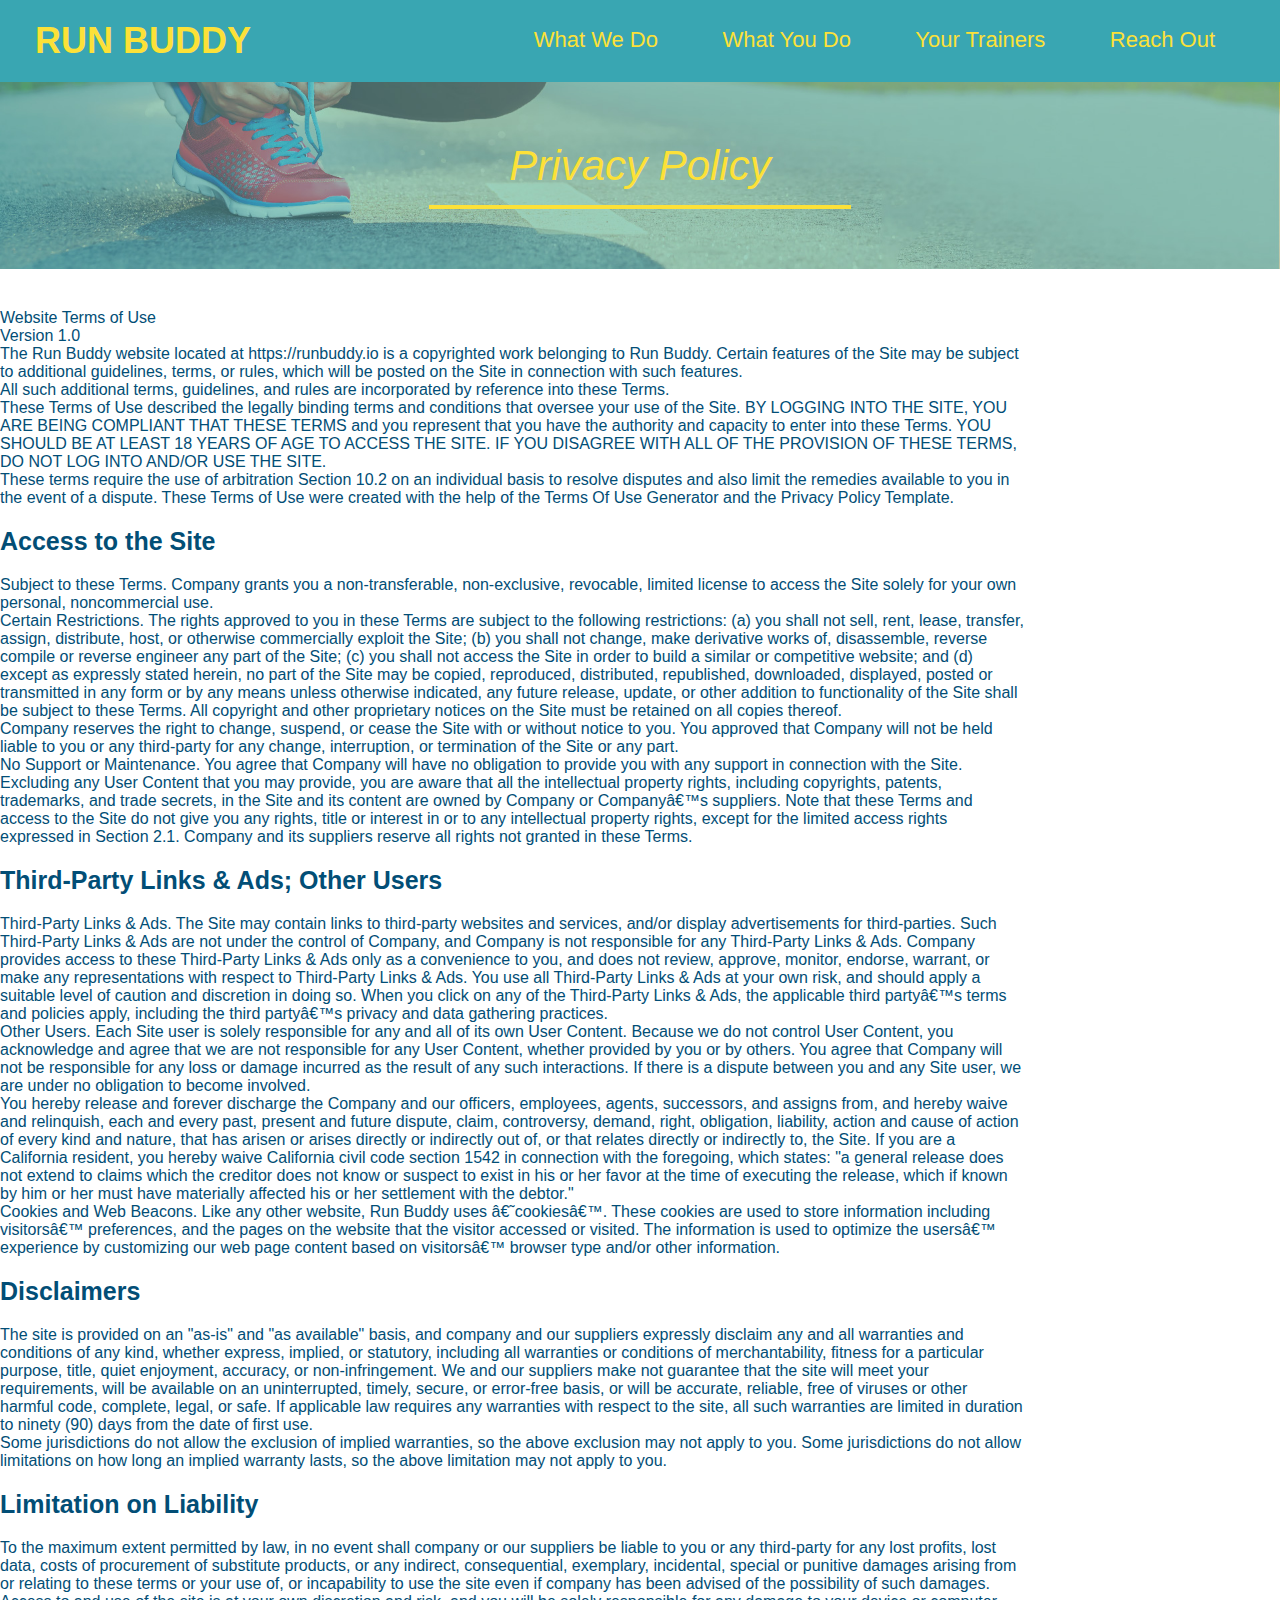
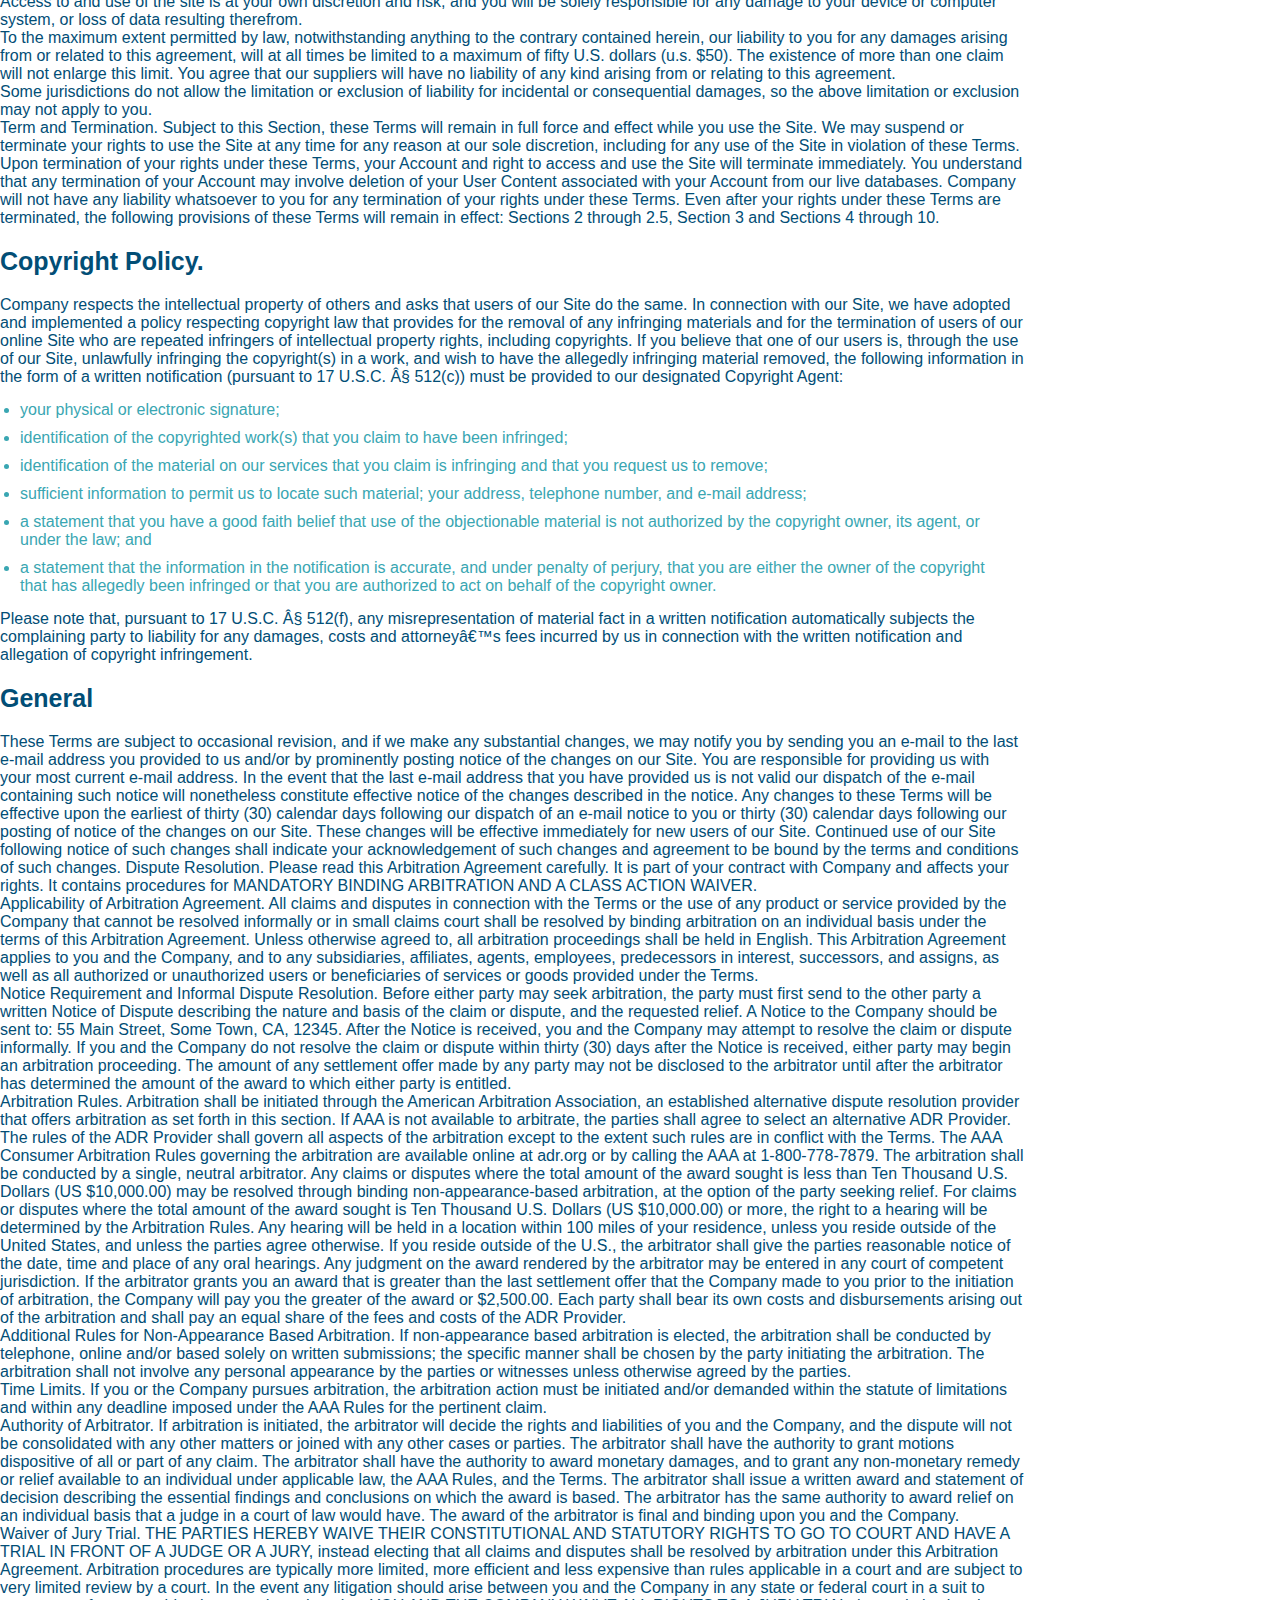
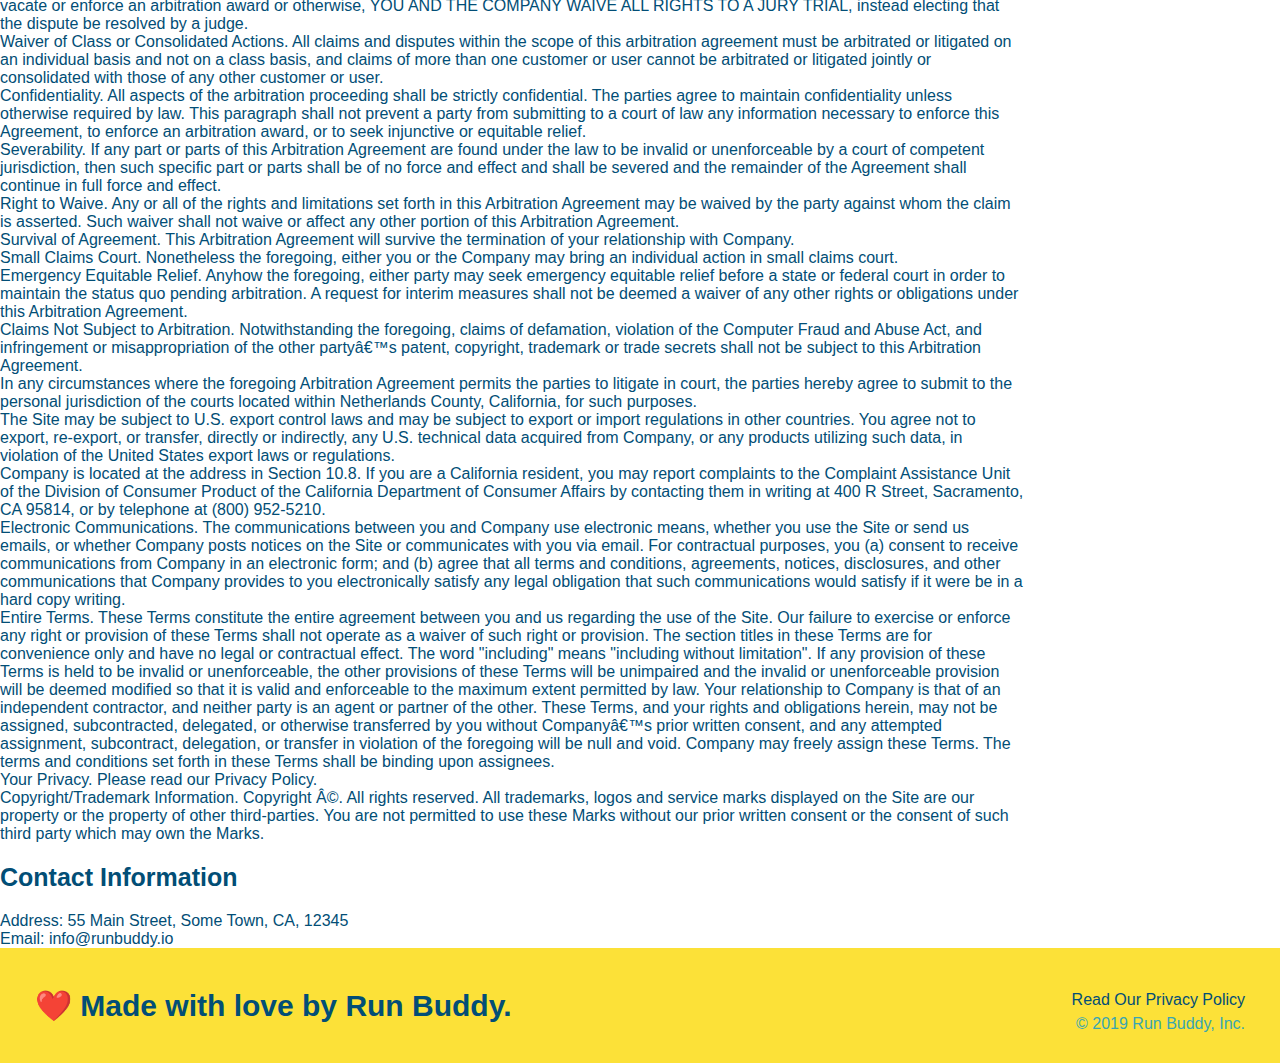
==== privacy-policy.html @ 314b918c "privacy policy" ====
<!DOCTYPE html>
<html lang="en">
  <head>
    <meta charset="UTF-8" />
    <title>Privacy Policy - Run Buddy</title>
    <link rel="stylesheet" href="./assets/css/style.css"/>
    <link rel="stylesheet" href="./assets/css/secondary-styles.css"/>
  </head>
  <body>
    <header>
        <h1>RUN BUDDY</h1>
        <nav>
        <!-- Unordered list element -->
        <ul>
            <li>
                <a href="./index.html#what-we-do">What We Do</a>
            </li>
            <li>
                <a href="./index.html#what-you-do">What You Do</a>
            </li>
            <li>
                <a href="./index.html#your-trainers">Your Trainers</a>
            </li>
            <li>
                <a href="./index.html#reach-out">Reach Out</a>
            </li>
        </ul>
        </nav>
    </header>
        <section class="hero">
            <h2 class="page-title">
            Privacy Policy
            </h2>
        </section>
    <article class="secondary-content">
        <p>
            Website Terms of Use
          </p>
    
          <p>
            Version 1.0
          </p>
    
          <p>
            The Run Buddy website located at https://runbuddy.io is a copyrighted work belonging to Run Buddy. Certain
            features of the Site may be subject to additional guidelines, terms, or rules, which will be posted on the Site
            in connection with such features.
          </p>
    
          <p>
            All such additional terms, guidelines, and rules are incorporated by reference into these Terms.
          </p>
    
          <p>
            These Terms of Use described the legally binding terms and conditions that oversee your use of the Site. BY
            LOGGING INTO THE SITE, YOU ARE BEING COMPLIANT THAT THESE TERMS and you represent that you have the authority
            and capacity to enter into these Terms. YOU SHOULD BE AT LEAST 18 YEARS OF AGE TO ACCESS THE SITE. IF YOU
            DISAGREE WITH ALL OF THE PROVISION OF THESE TERMS, DO NOT LOG INTO AND/OR USE THE SITE.
          </p>
    
          <p>
            These terms require the use of arbitration Section 10.2 on an individual basis to resolve disputes and also
            limit the remedies available to you in the event of a dispute. These Terms of Use were created with the help of
            the Terms Of Use Generator and the Privacy Policy Template.
          </p>
    
          <h3>
            Access to the Site
          </h3>
    
          <p>
            Subject to these Terms. Company grants you a non-transferable, non-exclusive, revocable, limited license to
            access the Site solely for your own personal, noncommercial use.
          </p>
    
          <p>
            Certain Restrictions. The rights approved to you in these Terms are subject to the following restrictions: (a)
            you shall not sell, rent, lease, transfer, assign, distribute, host, or otherwise commercially exploit the Site;
            (b) you shall not change, make derivative works of, disassemble, reverse compile or reverse engineer any part of
            the Site; (c) you shall not access the Site in order to build a similar or competitive website; and (d) except
            as expressly stated herein, no part of the Site may be copied, reproduced, distributed, republished, downloaded,
            displayed, posted or transmitted in any form or by any means unless otherwise indicated, any future release,
            update, or other addition to functionality of the Site shall be subject to these Terms. All copyright and other
            proprietary notices on the Site must be retained on all copies thereof.
          </p>
    
          <p>
            Company reserves the right to change, suspend, or cease the Site with or without notice to you. You approved
            that Company will not be held liable to you or any third-party for any change, interruption, or termination of
            the Site or any part.
          </p>
    
          <p>
            No Support or Maintenance. You agree that Company will have no obligation to provide you with any support in
            connection with the Site.
          </p>
    
          <p>
            Excluding any User Content that you may provide, you are aware that all the intellectual property rights,
            including copyrights, patents, trademarks, and trade secrets, in the Site and its content are owned by Company
            or Companyâ€™s suppliers. Note that these Terms and access to the Site do not give you any rights, title or
            interest in or to any intellectual property rights, except for the limited access rights expressed in Section
            2.1. Company and its suppliers reserve all rights not granted in these Terms.
          </p>
    
          <h3>
            Third-Party Links & Ads; Other Users
          </h3>
    
          <p>
            Third-Party Links & Ads. The Site may contain links to third-party websites and services, and/or display
            advertisements for third-parties. Such Third-Party Links & Ads are not under the control of Company, and Company
            is not responsible for any Third-Party Links & Ads. Company provides access to these Third-Party Links & Ads
            only as a convenience to you, and does not review, approve, monitor, endorse, warrant, or make any
            representations with respect to Third-Party Links & Ads. You use all Third-Party Links & Ads at your own risk,
            and should apply a suitable level of caution and discretion in doing so. When you click on any of the
            Third-Party Links & Ads, the applicable third partyâ€™s terms and policies apply, including the third partyâ€™s
            privacy and data gathering practices.
          </p>
    
          <p>
            Other Users. Each Site user is solely responsible for any and all of its own User Content. Because we do not
            control User Content, you acknowledge and agree that we are not responsible for any User Content, whether
            provided by you or by others. You agree that Company will not be responsible for any loss or damage incurred as
            the result of any such interactions. If there is a dispute between you and any Site user, we are under no
            obligation to become involved.
          </p>
    
          <p>
            You hereby release and forever discharge the Company and our officers, employees, agents, successors, and
            assigns from, and hereby waive and relinquish, each and every past, present and future dispute, claim,
            controversy, demand, right, obligation, liability, action and cause of action of every kind and nature, that has
            arisen or arises directly or indirectly out of, or that relates directly or indirectly to, the Site. If you are
            a California resident, you hereby waive California civil code section 1542 in connection with the foregoing,
            which states: "a general release does not extend to claims which the creditor does not know or suspect to exist
            in his or her favor at the time of executing the release, which if known by him or her must have materially
            affected his or her settlement with the debtor."
          </p>
    
          <p>
            Cookies and Web Beacons. Like any other website, Run Buddy uses â€˜cookiesâ€™. These cookies are used to store
            information including visitorsâ€™ preferences, and the pages on the website that the visitor accessed or visited.
            The information is used to optimize the usersâ€™ experience by customizing our web page content based on visitorsâ€™
            browser type and/or other information.
          </p>
    
          <h3>
            Disclaimers
          </h3>
    
          <p>
            The site is provided on an "as-is" and "as available" basis, and company and our suppliers expressly disclaim
            any and all warranties and conditions of any kind, whether express, implied, or statutory, including all
            warranties or conditions of merchantability, fitness for a particular purpose, title, quiet enjoyment, accuracy,
            or non-infringement. We and our suppliers make not guarantee that the site will meet your requirements, will be
            available on an uninterrupted, timely, secure, or error-free basis, or will be accurate, reliable, free of
            viruses or other harmful code, complete, legal, or safe. If applicable law requires any warranties with respect
            to the site, all such warranties are limited in duration to ninety (90) days from the date of first use.
          </p>
    
          <p>
            Some jurisdictions do not allow the exclusion of implied warranties, so the above exclusion may not apply to
            you. Some jurisdictions do not allow limitations on how long an implied warranty lasts, so the above limitation
            may not apply to you.
          </p>
    
          <h3>
            Limitation on Liability
          </h3>
    
          <p>
            To the maximum extent permitted by law, in no event shall company or our suppliers be liable to you or any
            third-party for any lost profits, lost data, costs of procurement of substitute products, or any indirect,
            consequential, exemplary, incidental, special or punitive damages arising from or relating to these terms or
            your use of, or incapability to use the site even if company has been advised of the possibility of such
            damages. Access to and use of the site is at your own discretion and risk, and you will be solely responsible
            for any damage to your device or computer system, or loss of data resulting therefrom.
          </p>
    
          <p>
            To the maximum extent permitted by law, notwithstanding anything to the contrary contained herein, our liability
            to you for any damages arising from or related to this agreement, will at all times be limited to a maximum of
            fifty U.S. dollars (u.s. $50). The existence of more than one claim will not enlarge this limit. You agree that
            our suppliers will have no liability of any kind arising from or relating to this agreement.
          </p>
    
          <p>
            Some jurisdictions do not allow the limitation or exclusion of liability for incidental or consequential
            damages, so the above limitation or exclusion may not apply to you.
          </p>
    
          <p>
            Term and Termination. Subject to this Section, these Terms will remain in full force and effect while you use
            the Site. We may suspend or terminate your rights to use the Site at any time for any reason at our sole
            discretion, including for any use of the Site in violation of these Terms. Upon termination of your rights under
            these Terms, your Account and right to access and use the Site will terminate immediately. You understand that
            any termination of your Account may involve deletion of your User Content associated with your Account from our
            live databases. Company will not have any liability whatsoever to you for any termination of your rights under
            these Terms. Even after your rights under these Terms are terminated, the following provisions of these Terms
            will remain in effect: Sections 2 through 2.5, Section 3 and Sections 4 through 10.
          </p>
    
          <h3>
            Copyright Policy.
          </h3>
    
          <p>
            Company respects the intellectual property of others and asks that users of our Site do the same. In connection
            with our Site, we have adopted and implemented a policy respecting copyright law that provides for the removal
            of any infringing materials and for the termination of users of our online Site who are repeated infringers of
            intellectual property rights, including copyrights. If you believe that one of our users is, through the use of
            our Site, unlawfully infringing the copyright(s) in a work, and wish to have the allegedly infringing material
            removed, the following information in the form of a written notification (pursuant to 17 U.S.C. Â§ 512(c)) must
            be provided to our designated Copyright Agent:
          </p>
    
          <ul>
            <li>
              your physical or electronic signature;
            </li>
            <li>
              identification of the copyrighted work(s) that you claim to have been infringed;
            </li>
            <li>
              identification of the material on our services that you claim is infringing and that you request us to remove;
            </li>
            <li>
              sufficient information to permit us to locate such material; your address, telephone number, and e-mail
              address;
            </li>
            <li>
              a statement that you have a good faith belief that use of the objectionable material is not authorized by the
              copyright owner, its agent, or under the law; and
            </li>
            <li>
              a statement that the information in the notification is accurate, and under penalty of perjury, that you are
              either the owner of the copyright that has allegedly been infringed or that you are authorized to act on
              behalf of the copyright owner.
            </li>
          </ul>
    
          <p>
            Please note that, pursuant to 17 U.S.C. Â§ 512(f), any misrepresentation of material fact in a written
            notification automatically subjects the complaining party to liability for any damages, costs and attorneyâ€™s
            fees incurred by us in connection with the written notification and allegation of copyright infringement.
          </p>
    
          <h3>
            General
          </h3>
    
          <p>
            These Terms are subject to occasional revision, and if we make any substantial changes, we may notify you by
            sending you an e-mail to the last e-mail address you provided to us and/or by prominently posting notice of the
            changes on our Site. You are responsible for providing us with your most current e-mail address. In the event
            that the last e-mail address that you have provided us is not valid our dispatch of the e-mail containing such
            notice will nonetheless constitute effective notice of the changes described in the notice. Any changes to these
            Terms will be effective upon the earliest of thirty (30) calendar days following our dispatch of an e-mail
            notice to you or thirty (30) calendar days following our posting of notice of the changes on our Site. These
            changes will be effective immediately for new users of our Site. Continued use of our Site following notice of
            such changes shall indicate your acknowledgement of such changes and agreement to be bound by the terms and
            conditions of such changes. Dispute Resolution. Please read this Arbitration Agreement carefully. It is part of
            your contract with Company and affects your rights. It contains procedures for MANDATORY BINDING ARBITRATION AND
            A CLASS ACTION WAIVER.
          </p>
    
          <p>
            Applicability of Arbitration Agreement. All claims and disputes in connection with the Terms or the use of any
            product or service provided by the Company that cannot be resolved informally or in small claims court shall be
            resolved by binding arbitration on an individual basis under the terms of this Arbitration Agreement. Unless
            otherwise agreed to, all arbitration proceedings shall be held in English. This Arbitration Agreement applies to
            you and the Company, and to any subsidiaries, affiliates, agents, employees, predecessors in interest,
            successors, and assigns, as well as all authorized or unauthorized users or beneficiaries of services or goods
            provided under the Terms.
          </p>
    
          <p>
            Notice Requirement and Informal Dispute Resolution. Before either party may seek arbitration, the party must
            first send to the other party a written Notice of Dispute describing the nature and basis of the claim or
            dispute, and the requested relief. A Notice to the Company should be sent to: 55 Main Street, Some Town, CA,
            12345. After the Notice is received, you and the Company may attempt to resolve the claim or dispute informally.
            If you and the Company do not resolve the claim or dispute within thirty (30) days after the Notice is received,
            either party may begin an arbitration proceeding. The amount of any settlement offer made by any party may not
            be disclosed to the arbitrator until after the arbitrator has determined the amount of the award to which either
            party is entitled.
          </p>
    
          <p>
            Arbitration Rules. Arbitration shall be initiated through the American Arbitration Association, an established
            alternative dispute resolution provider that offers arbitration as set forth in this section. If AAA is not
            available to arbitrate, the parties shall agree to select an alternative ADR Provider. The rules of the ADR
            Provider shall govern all aspects of the arbitration except to the extent such rules are in conflict with the
            Terms. The AAA Consumer Arbitration Rules governing the arbitration are available online at adr.org or by
            calling the AAA at 1-800-778-7879. The arbitration shall be conducted by a single, neutral arbitrator. Any
            claims or disputes where the total amount of the award sought is less than Ten Thousand U.S. Dollars (US
            $10,000.00) may be resolved through binding non-appearance-based arbitration, at the option of the party seeking
            relief. For claims or disputes where the total amount of the award sought is Ten Thousand U.S. Dollars (US
            $10,000.00) or more, the right to a hearing will be determined by the Arbitration Rules. Any hearing will be
            held in a location within 100 miles of your residence, unless you reside outside of the United States, and
            unless the parties agree otherwise. If you reside outside of the U.S., the arbitrator shall give the parties
            reasonable notice of the date, time and place of any oral hearings. Any judgment on the award rendered by the
            arbitrator may be entered in any court of competent jurisdiction. If the arbitrator grants you an award that is
            greater than the last settlement offer that the Company made to you prior to the initiation of arbitration, the
            Company will pay you the greater of the award or $2,500.00. Each party shall bear its own costs and
            disbursements arising out of the arbitration and shall pay an equal share of the fees and costs of the ADR
            Provider.
          </p>
    
          <p>
            Additional Rules for Non-Appearance Based Arbitration. If non-appearance based arbitration is elected, the
            arbitration shall be conducted by telephone, online and/or based solely on written submissions; the specific
            manner shall be chosen by the party initiating the arbitration. The arbitration shall not involve any personal
            appearance by the parties or witnesses unless otherwise agreed by the parties.
          </p>
    
          <p>
            Time Limits. If you or the Company pursues arbitration, the arbitration action must be initiated and/or demanded
            within the statute of limitations and within any deadline imposed under the AAA Rules for the pertinent claim.
          </p>
    
          <p>
            Authority of Arbitrator. If arbitration is initiated, the arbitrator will decide the rights and liabilities of
            you and the Company, and the dispute will not be consolidated with any other matters or joined with any other
            cases or parties. The arbitrator shall have the authority to grant motions dispositive of all or part of any
            claim. The arbitrator shall have the authority to award monetary damages, and to grant any non-monetary remedy
            or relief available to an individual under applicable law, the AAA Rules, and the Terms. The arbitrator shall
            issue a written award and statement of decision describing the essential findings and conclusions on which the
            award is based. The arbitrator has the same authority to award relief on an individual basis that a judge in a
            court of law would have. The award of the arbitrator is final and binding upon you and the Company.
          </p>
    
          <p>
            Waiver of Jury Trial. THE PARTIES HEREBY WAIVE THEIR CONSTITUTIONAL AND STATUTORY RIGHTS TO GO TO COURT AND HAVE
            A TRIAL IN FRONT OF A JUDGE OR A JURY, instead electing that all claims and disputes shall be resolved by
            arbitration under this Arbitration Agreement. Arbitration procedures are typically more limited, more efficient
            and less expensive than rules applicable in a court and are subject to very limited review by a court. In the
            event any litigation should arise between you and the Company in any state or federal court in a suit to vacate
            or enforce an arbitration award or otherwise, YOU AND THE COMPANY WAIVE ALL RIGHTS TO A JURY TRIAL, instead
            electing that the dispute be resolved by a judge.
          </p>
    
          <p>
            Waiver of Class or Consolidated Actions. All claims and disputes within the scope of this arbitration agreement
            must be arbitrated or litigated on an individual basis and not on a class basis, and claims of more than one
            customer or user cannot be arbitrated or litigated jointly or consolidated with those of any other customer or
            user.
          </p>
    
          <p>
            Confidentiality. All aspects of the arbitration proceeding shall be strictly confidential. The parties agree to
            maintain confidentiality unless otherwise required by law. This paragraph shall not prevent a party from
            submitting to a court of law any information necessary to enforce this Agreement, to enforce an arbitration
            award, or to seek injunctive or equitable relief.
          </p>
    
          <p>
            Severability. If any part or parts of this Arbitration Agreement are found under the law to be invalid or
            unenforceable by a court of competent jurisdiction, then such specific part or parts shall be of no force and
            effect and shall be severed and the remainder of the Agreement shall continue in full force and effect.
          </p>
    
          <p>
            Right to Waive. Any or all of the rights and limitations set forth in this Arbitration Agreement may be waived
            by the party against whom the claim is asserted. Such waiver shall not waive or affect any other portion of this
            Arbitration Agreement.
          </p>
    
          <p>
            Survival of Agreement. This Arbitration Agreement will survive the termination of your relationship with
            Company.
          </p>
    
          <p>
            Small Claims Court. Nonetheless the foregoing, either you or the Company may bring an individual action in small
            claims court.
          </p>
    
          <p>
            Emergency Equitable Relief. Anyhow the foregoing, either party may seek emergency equitable relief before a
            state or federal court in order to maintain the status quo pending arbitration. A request for interim measures
            shall not be deemed a waiver of any other rights or obligations under this Arbitration Agreement.
          </p>
    
          <p>
            Claims Not Subject to Arbitration. Notwithstanding the foregoing, claims of defamation, violation of the
            Computer Fraud and Abuse Act, and infringement or misappropriation of the other partyâ€™s patent, copyright,
            trademark or trade secrets shall not be subject to this Arbitration Agreement.
          </p>
    
          <p>
            In any circumstances where the foregoing Arbitration Agreement permits the parties to litigate in court, the
            parties hereby agree to submit to the personal jurisdiction of the courts located within Netherlands County,
            California, for such purposes.
          </p>
    
          <p>
            The Site may be subject to U.S. export control laws and may be subject to export or import regulations in other
            countries. You agree not to export, re-export, or transfer, directly or indirectly, any U.S. technical data
            acquired from Company, or any products utilizing such data, in violation of the United States export laws or
            regulations.
          </p>
    
          <p>
            Company is located at the address in Section 10.8. If you are a California resident, you may report complaints
            to the Complaint Assistance Unit of the Division of Consumer Product of the California Department of Consumer
            Affairs by contacting them in writing at 400 R Street, Sacramento, CA 95814, or by telephone at (800) 952-5210.
          </p>
    
          <p>
            Electronic Communications. The communications between you and Company use electronic means, whether you use the
            Site or send us emails, or whether Company posts notices on the Site or communicates with you via email. For
            contractual purposes, you (a) consent to receive communications from Company in an electronic form; and (b)
            agree that all terms and conditions, agreements, notices, disclosures, and other communications that Company
            provides to you electronically satisfy any legal obligation that such communications would satisfy if it were be
            in a hard copy writing.
          </p>
    
          <p>
            Entire Terms. These Terms constitute the entire agreement between you and us regarding the use of the Site. Our
            failure to exercise or enforce any right or provision of these Terms shall not operate as a waiver of such right
            or provision. The section titles in these Terms are for convenience only and have no legal or contractual
            effect. The word "including" means "including without limitation". If any provision of these Terms is held to be
            invalid or unenforceable, the other provisions of these Terms will be unimpaired and the invalid or
            unenforceable provision will be deemed modified so that it is valid and enforceable to the maximum extent
            permitted by law. Your relationship to Company is that of an independent contractor, and neither party is an
            agent or partner of the other. These Terms, and your rights and obligations herein, may not be assigned,
            subcontracted, delegated, or otherwise transferred by you without Companyâ€™s prior written consent, and any
            attempted assignment, subcontract, delegation, or transfer in violation of the foregoing will be null and void.
            Company may freely assign these Terms. The terms and conditions set forth in these Terms shall be binding upon
            assignees.
          </p>
    
          <p>
            Your Privacy. Please read our Privacy Policy.
          </p>
    
          <p>
            Copyright/Trademark Information. Copyright Â©. All rights reserved. All trademarks, logos and service marks
            displayed on the Site are our property or the property of other third-parties. You are not permitted to use
            these Marks without our prior written consent or the consent of such third party which may own the Marks.
          </p>
    
          <h3>
            Contact Information
          </h3>
    
          <p>
            Address: 55 Main Street, Some Town, CA, 12345
          </p>
    
          <p>
            Email: info@runbuddy.io
          </p>
    
    </article>
    <footer>
        <h2>❤️ Made with love by Run Buddy.</h2>
        <div>
            <a>Read Our Privacy Policy</a><br />
            &copy; 2019 Run Buddy, Inc.
        </div>
    </footer>
  </body>
</html>
---- assets/css/style.css ----
* {
    margin: 0;
    padding: 0;
    box-sizing: border-box;
}

body { 
    /* more on this crazy alphanumerical value in a minute! */
    color: #39a6b2;
    font-family: Arial, Helvetica, sans-serif
    }

/* apply style to <header> */
header {
    padding: 20px 35px;
    background-color: #39a6b2;
}

header h1 {
    font-weight: bold;
    font-size: 36px;
    color: #fce138;
    margin: 0;
}

header a {
    text-decoration: none;
    color: #fce138;
}

header nav {
    float: right;
    margin: 7px 0;
}

header nav ul li {
    display: inline;
}

header nav ul li a {
    margin: 0 30px;
    font-weight: lighter;
    font-size: 22px;
}

header h1 {
    font-weight: bold;
    font-size: 36px;
    color: #fce138;
    margin: 0;
    display: inline;
}

footer {
    background: #fce138;
    width: 100%;
    padding: 40px 35px;
}

footer h2 { 
    display: inline;
    color: #024e76;
    font-size: 30px;
    margin: 0;
}

footer div {
    float: right;
    line-height: 1.5;
    text-align: right;
}

footer a {
    color: #024e76;
}

section {
    padding: 60px;
}

/* Hero Start Style */
.hero {
    background-image: url(" ../images/hero-bg.jpg");
    height: 600px;
    background-size: cover;
    background-position: center;
    position: relative;
}
/* Hero Style End */

.hero-form {
    border: 3px solid #024e76;
    background-color: #fce138;
    padding: 20px;
    width: 500px;
    color: #024e76;
    position: absolute;
    bottom: 120px;
    right: 140px;
  }
  
.hero-form h3 {
   font-size: 24px;
   margin: 0;
  }
  
.hero-form p {
   margin: 5px 0 15px 0;
  }
  
.form-input {
   border: 1px solid #024e76;
   display: block;
   padding: 7px 15px;
   font-size: 16px;
   color: #024e76;
   width: 100%;
   margin-bottom: 15px;
}

.hero-form label {
    margin: 0 5x;
}

.hero-form button {
    color: #fce138;
    background-color: #024e76;
    border: none;
    padding: 10px 20px;
    font-size: 16px;
}

/*HERO STYLES END */

.intro {
    text-align: center;
}

.intro p {
    line-height: 1.7;
    color: #39a6b2;
    width: 80%;
    font-size: 20px;
    margin: 0 auto;
}

.steps {
    text-align: center;
    background: #fce138;
}
 
.section-title {
    font-size: 55px;
    color: #024e76;
    margin-bottom: 35px;
    padding: 0 100px 20px 100px;
    display: inline-block;
    border-bottom: 3px solid;
}

.primary-border {
    border-color: #fce138;
}

.secondary-border { 
    border-color: #39a6b2;
}

.steps div{ 
    margin-bottom: 80px;
}

.steps img {
    width: 15%;
    margin: 10px 0;
}

.steps h3 {
    color: #024e76;
    font-size: 46px;
    margin-top: 10px;
}

.steps p {
    color: #39a6b2;
    font-size: 23px;
}

.steps span {
    font-size: 38px;
}

.trainers {
    text-align: center;
 }

.trainer {
   width: 900px;
   margin: 0 auto 30px auto;
   background: #024e76;
   color: #fce138;
   overflow: auto;
 }

.trainer img {
   width: 35%;
   float: left;
 }
  
.trainer-bio {
   padding: 35px;
   float: left;
   width: 65%;
 }

.text-left {
   text-align: left;
 }
  
.text-right {
   text-align: right;
 }

.trainer-bio h3 {
   font-size: 32px;
   margin-bottom: 8px;
 }

.trainer-bio h4 {
   font-weight: lighter;
   font-size: 26px;
   margin-bottom: 25px;
 }
  
.trainer-bio p {
   font-size: 17px;
   line-height: 1.3;
 }

.section-title {
   font-size: 55px;
   display: inline-block;
   padding: 0 100px 20px 100px;
   border-bottom: 3px solid;
   margin-bottom: 35px;
   color: #024e76;
 }

/* REACH OUT STYLES START */
.contact {
   text-align: center;
   background: #024e76;
 } 

.contact h2 {
   color: #fce138;
 }

.contact-info iframe {
   width: 400px;
   height: 400px;
 }

.contact-info div {
   width: 410px;
   display: inline-block;
   vertical-align: top;
   text-align: left;
   margin: 30px 0 0 60px;
   color: white;
 }
 
.contact-info h3 {
   color: #fce138;
   font-size: 32px;
 }
  
.contact-info p, .contact-info address {
   margin: 20px 0;
   line-height: 1.5;
   font-size: 20px;
   font-style: normal;
 }
  
.contact-info a {
   color: #fce138;
 }
  
/* REACH OUT STYLES END */
---- assets/css/secondary-styles.css ----
.hero {
    background-position: bottom;
    height: auto;
    text-align: center;
    margin-bottom: 40px;
  }

.hero {
    background-image: url(" ../images/hero-bg.jpg");
    background-size: cover;
    background-position: bottom;
    position: relative;
    height: auto;
    text-align: center;
    margin-bottom: 40px;
  }

.page-title {
    color: #fce138;
    display: inline-block;
    border-bottom: 4px solid;
    padding-top: 0%;
    padding-right: 80px;
    padding-bottom: 15px;
    padding-left: 80px;
    font-weight: normal;
    font-size: 42px;
    font-style: italic;
 }

.secondary-content {
    width: 80%;
    margin: 0;
    color: #024e76;
}

.secondary-content h3 {
    font-size: 25px;
    margin-top: 20px;
    margin-bottom: 20px;
    margin-left: 0;
    margin-right: 0;
}

.secondary content p {
    font-size: 16px;
    line-height: 1.5;
    margin-top: 20px;
    margin-bottom: 20px;
    margin-left: 0;
    margin-right: 0;
}

.secondary-content ul {
    margin-top: 15px;
    margin-bottom: 15px;
    margin-left: 20px;
    margin-right: 20px;
}

.secondary-content li {
    color: #39a6b2;
    margin-top: 10px;
    margin-bottom: 10px;
    margin-left: 0;
    margin-right: 0;
}
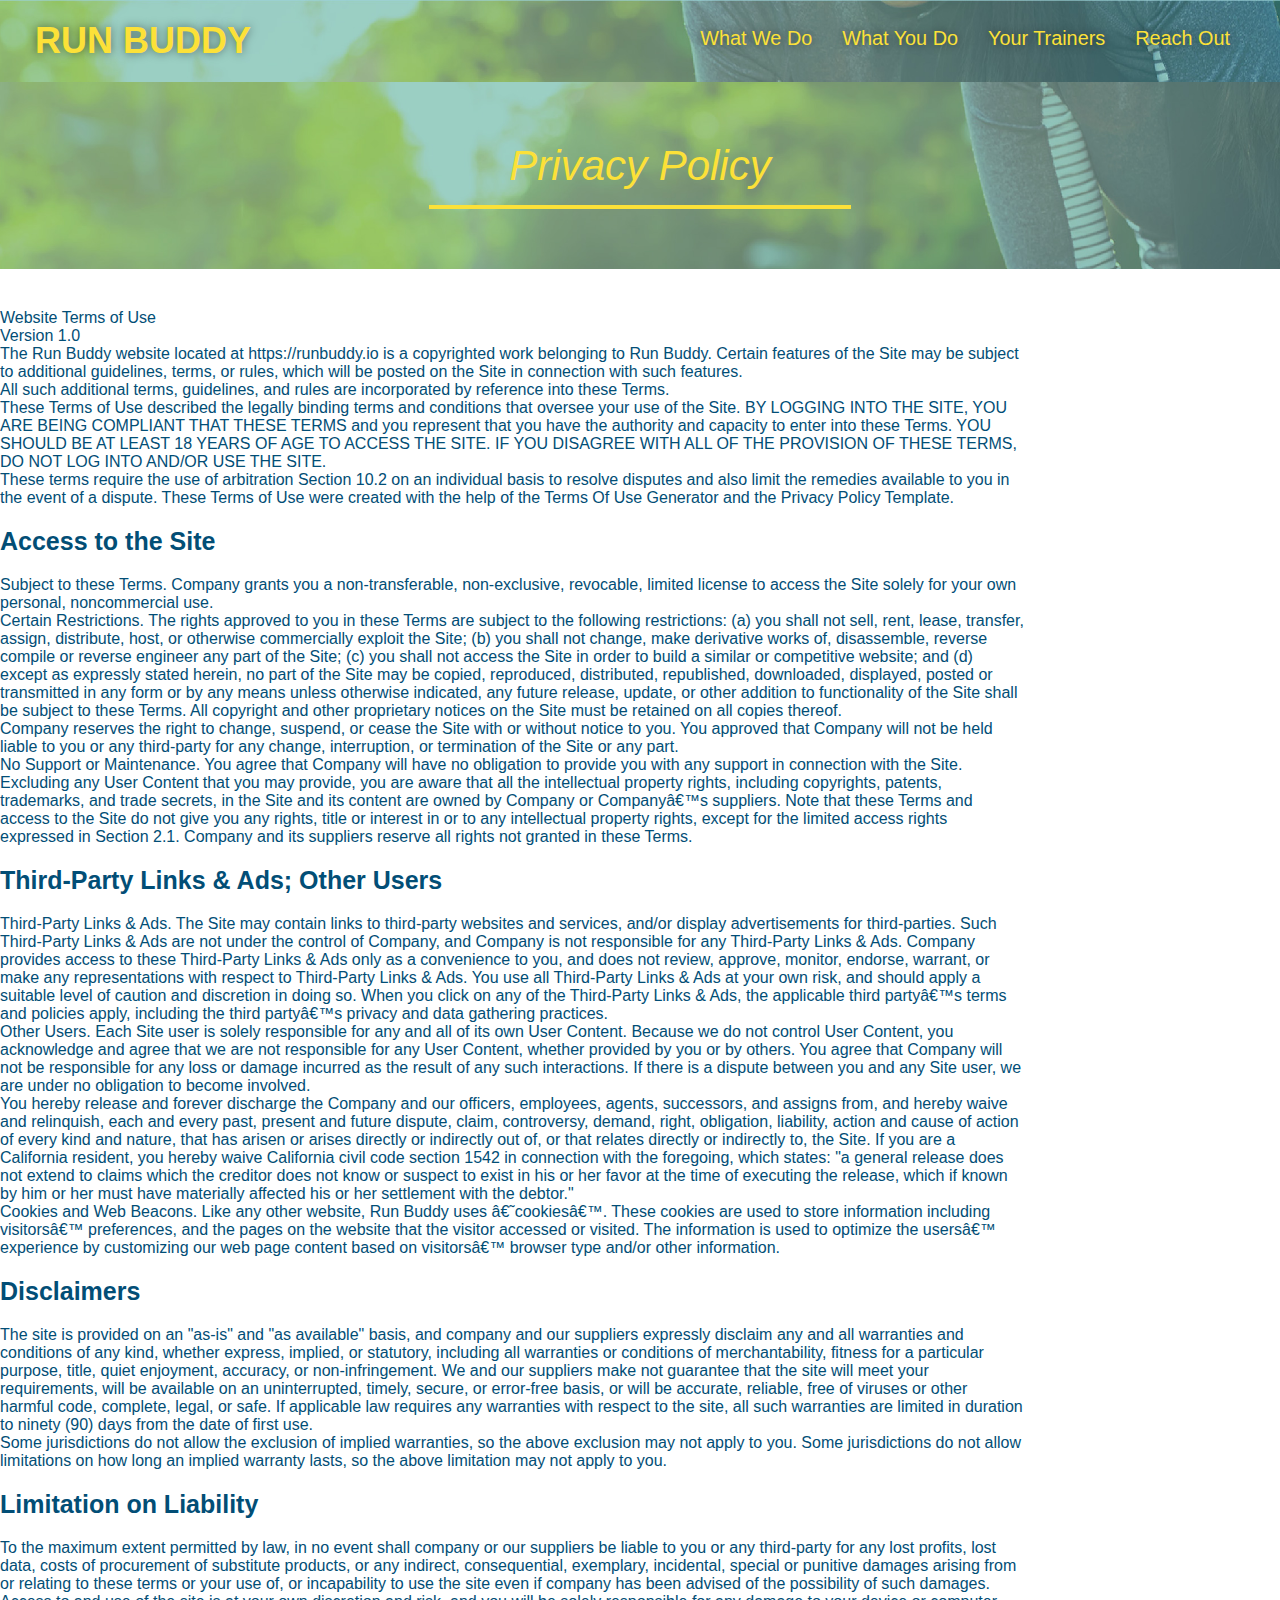
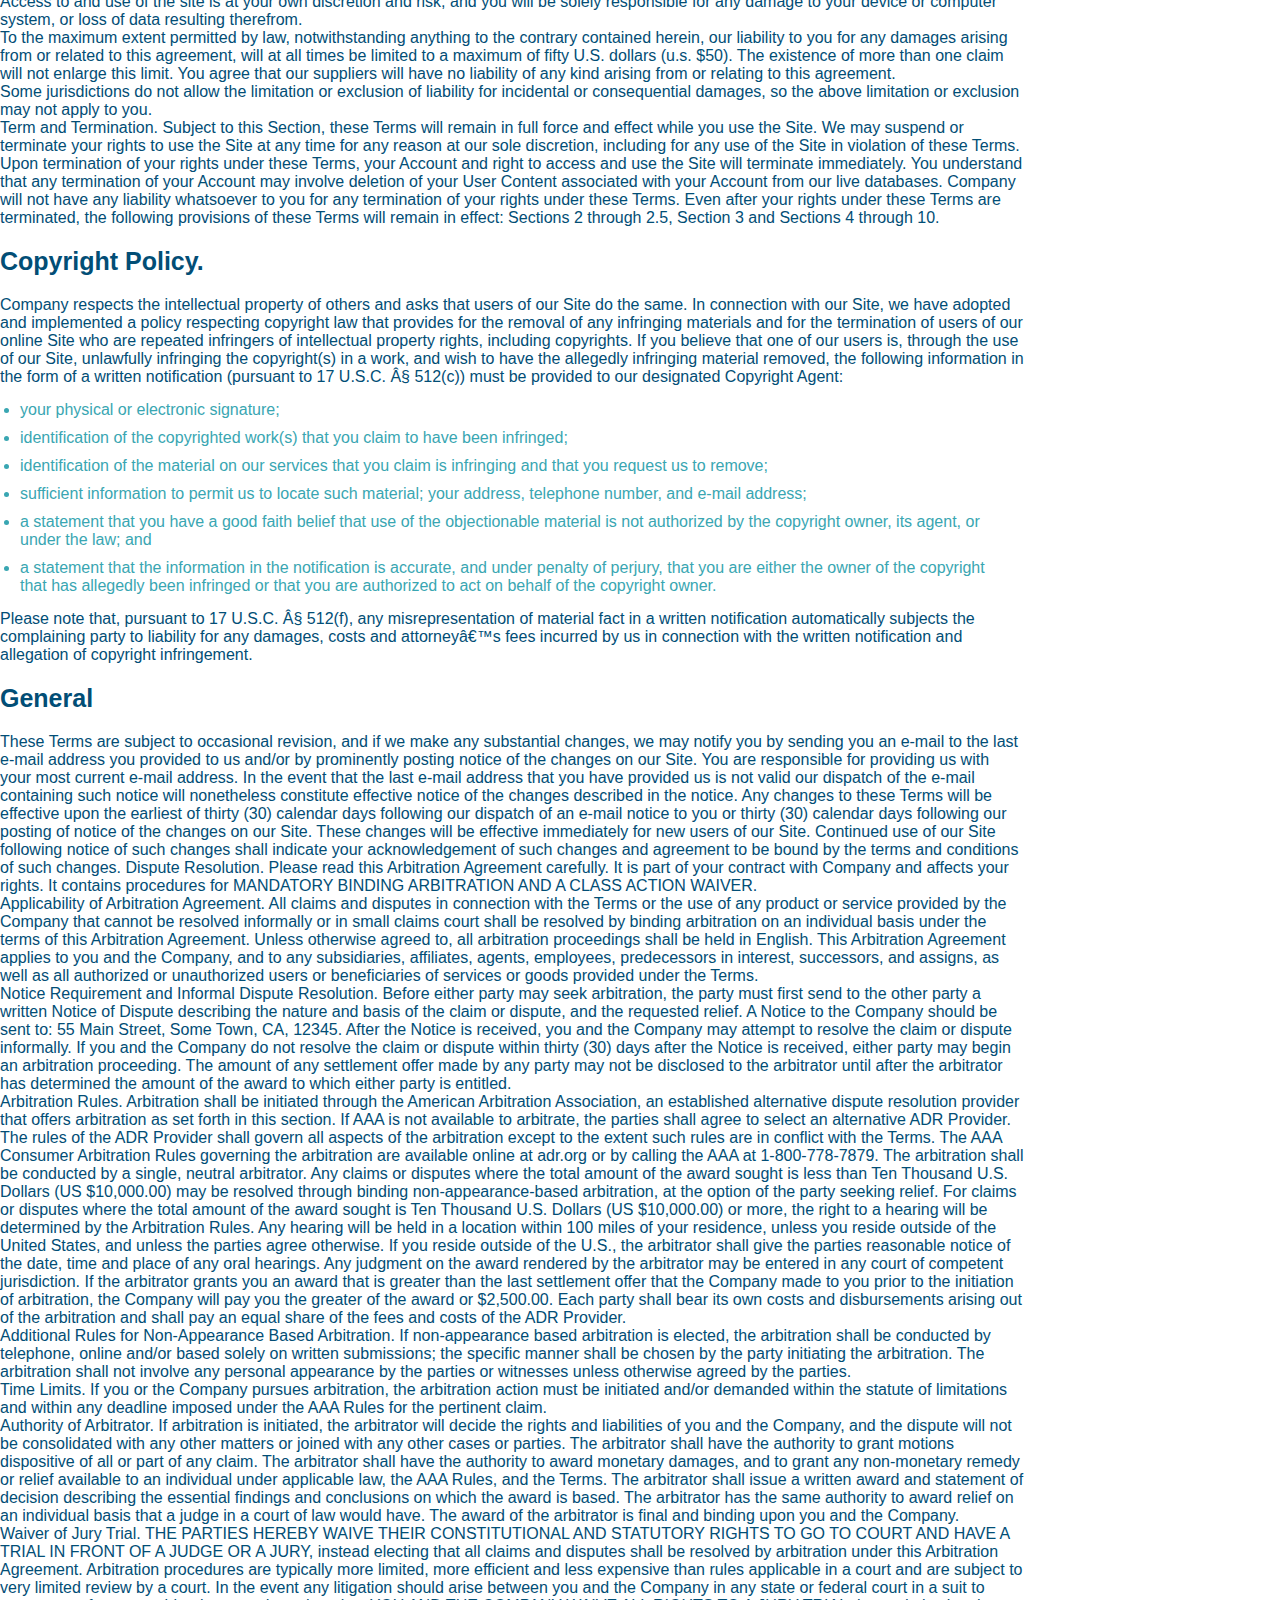
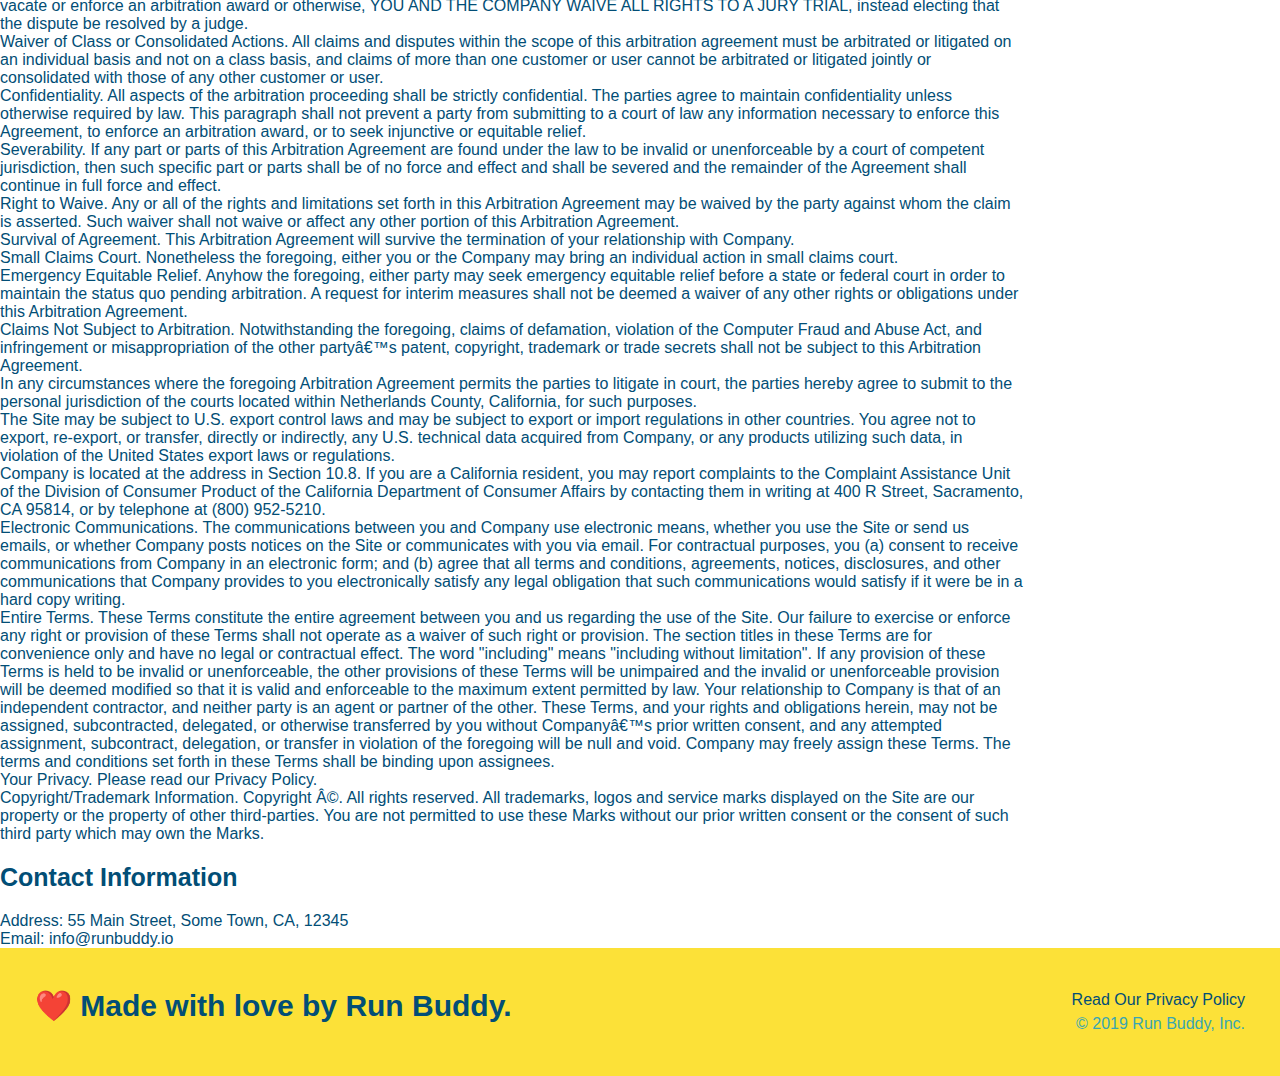
==== commit 96f1e346: "new files" ====
--- a/privacy-policy.html
+++ b/privacy-policy.html
@@ -1,6 +1,7 @@
 <!DOCTYPE html>
 <html lang="en">
   <head>
+    <meta name="viewport" content="width=device-width, initial-scale=1.0" />
     <meta charset="UTF-8" />
     <title>Privacy Policy - Run Buddy</title>
     <link rel="stylesheet" href="./assets/css/style.css"/>
@@ -461,5 +462,4 @@
         </div>
     </footer>
   </body>
-</html>
-
+</html>--- a/assets/css/style.css
+++ b/assets/css/style.css
@@ -1,3 +1,9 @@
+:root {
+    --primary-color: #fce138;
+    --secondary-color: #024e76;
+    --tertiary-color: #39a6b2;
+}
+
 * {
     margin: 0;
     padding: 0;
@@ -13,7 +19,58 @@
 /* apply style to <header> */
 header {
     padding: 20px 35px;
-    background-color: #39a6b2;
+    background-color: var(--tertiary-color);
+    display: flex;
+    justify-content: space-between;
+    flex-wrap: wrap;
+    position: -webskit-sticky;
+    position: sticky;
+    top: 0;
+    background-image: url("../images/hero-bg.jpg");
+    background-size: cover;
+    background-position: center;
+    background-attachment: fixed;
+    background-position: 80%;
+    z-index: 9999;
+}
+
+header h1 {
+    font-weight: bold;
+    font-size: 36px;
+    color: var(--primary-color);
+    margin: 0;
+    text-shadow: 0 0 10px rgba(0, 0, 0, 0.5);
+}
+
+header a {
+    text-decoration: none;
+    color: var(--primary-color);
+}
+
+header nav {
+    margin: 7px 0;
+}
+
+header nav ul {
+    display: flex;
+    flex-wrap: wrap;
+    justify-content: space-between;
+    align-items: center;
+    list-style: none;
+}
+
+header nav ul li a {
+    padding: 10px 15px;
+    font-weight: lighter;
+    font-size: 1.55vw;
+    text-shadow: 0 0 10px rgba(0, 0, 0, 0.5);
+}
+
+header nav ul li a:hover {
+    background: var(--primary-color);
+    color: #024e76;
+    border-radius: 15px;
+    text-shadow: none;
 }
 
 header h1 {
@@ -23,55 +80,28 @@
     margin: 0;
 }
 
-header a {
-    text-decoration: none;
-    color: #fce138;
-}
-
-header nav {
-    float: right;
-    margin: 7px 0;
-}
-
-header nav ul li {
-    display: inline;
-}
-
-header nav ul li a {
-    margin: 0 30px;
-    font-weight: lighter;
-    font-size: 22px;
-}
-
-header h1 {
-    font-weight: bold;
-    font-size: 36px;
-    color: #fce138;
-    margin: 0;
-    display: inline;
-}
-
 footer {
     background: #fce138;
     width: 100%;
     padding: 40px 35px;
+    display: flex;
+    justify-content: space-between;
+    flex-wrap: wrap;
 }
 
 footer h2 { 
-    display: inline;
-    color: #024e76;
+    color: var(--secondary-color);
     font-size: 30px;
     margin: 0;
 }
 
 footer div {
-    float: right;
     line-height: 1.5;
     text-align: right;
 }
 
 footer a {
-    color: #024e76;
+    color: var(--secondary-color);
 }
 
 section {
@@ -81,22 +111,26 @@
 /* Hero Start Style */
 .hero {
     background-image: url(" ../images/hero-bg.jpg");
-    height: 600px;
     background-size: cover;
     background-position: center;
-    position: relative;
+    display: flex;
+    justify-content: center;
+    flex-wrap: wrap;
+    align-items: flex-start;
+    background-attachment: fixed;
+    background-position: 80%;
 }
 /* Hero Style End */
 
 .hero-form {
-    border: 3px solid #024e76;
-    background-color: #fce138;
+    border: 3px solid var(--secondary-color);
+    background-color: var(--primary-color);
     padding: 20px;
-    width: 500px;
-    color: #024e76;
-    position: absolute;
-    bottom: 120px;
-    right: 140px;
+    color: var(--secondary-color);
+    width: 40%;
+    margin: 3.5%;
+    box-shadow: 0 0 10px rgba(0, 0, 0, 0.5);
+    border-radius: 15px;
   }
   
 .hero-form h3 {
@@ -109,13 +143,20 @@
   }
   
 .form-input {
-   border: 1px solid #024e76;
+   border: 1px solid var(--secondary-color);
    display: block;
    padding: 7px 15px;
    font-size: 16px;
-   color: #024e76;
+   color: var(--secondary-color);
    width: 100%;
    margin-bottom: 15px;
+   border-radius: 10px;
+   background-color: rgba(255,255,255, 0.75);
+}
+
+.form-input:focus {
+    background-color: rgba(255,255,255, 1);
+    outline: none;
 }
 
 .hero-form label {
@@ -123,168 +164,423 @@
 }
 
 .hero-form button {
-    color: #fce138;
-    background-color: #024e76;
+    color: var(--primary-color);
+    background-color: var(--secondary-color);
     border: none;
     padding: 10px 20px;
     font-size: 16px;
+    border-radius: 10px;
+}
+
+.hero-form button:hover {
+    background-color: var(--tertiary-color);  
+}
+
+.hero-cta {
+    width: 35%;
+    text-align: right;
+    margin: 3.5%;
+    color: #fff;
+    font-size: 18px;
+    line-height: 1.2;
+}
+
+.hero-cta h2 {
+    font-style: italic;
+    font-size: 55px;
+    color: var(--primary-color);
+    text-shadow: 0 0 10px rgba(0, 0, 0, 0.5);
 }
 
 /*HERO STYLES END */
-
-.intro {
-    text-align: center;
-}
 
 .intro p {
     line-height: 1.7;
-    color: #39a6b2;
+    color: var(--tertiary-color);
     width: 80%;
     font-size: 20px;
     margin: 0 auto;
+    text-align: center;
 }
 
 .steps {
-    text-align: center;
-    background: #fce138;
+    background: var(--primary-color);
 }
  
 .section-title {
     font-size: 55px;
-    color: #024e76;
-    margin-bottom: 35px;
-    padding: 0 100px 20px 100px;
-    display: inline-block;
+    color: var(--secondary-color);
     border-bottom: 3px solid;
 }
 
 .primary-border {
-    border-color: #fce138;
+    border-color: var(--primary-color);
 }
 
 .secondary-border { 
-    border-color: #39a6b2;
-}
-
-.steps div{ 
-    margin-bottom: 80px;
-}
-
-.steps img {
-    width: 15%;
-    margin: 10px 0;
-}
-
-.steps h3 {
-    color: #024e76;
+    border-color: var(--tertiary-color);
+}
+
+.step h3 {
+    color: var(--secondary-color);
     font-size: 46px;
-    margin-top: 10px;
-}
-
-.steps p {
-    color: #39a6b2;
-    font-size: 23px;
-}
-
-.steps span {
-    font-size: 38px;
+    flex: 1 30%;
+}
+
+.step-info {
+    flex: 2 70%;
+    display: flex;
+    flex-wrap: wrap;
+    align-items: center;
+}
+
+.step-text p {
+    color: var(--tertiary-color);
+    font-size: 18px;
+}
+
+.step-text h4 {
+    font-size: 26px;
+    line-height: 1.5;
+    color: var(--secondary-color)
+}
+
+.step {
+    margin: 50px auto;
+    padding-bottom: 50px;
+    width: 80%;
+    display: flex;
+    flex-wrap: wrap;
+    align-items: center;
+    justify-content: space-between;
+}
+
+.step:not(:last-child) {
+    border-bottom: 1px solid var(--tertiary-color);
+}
+
+.step-img {
+    flex: 1 12%;
+    margin-right: 20px;
+}
+
+.step-text {
+    flex: 12;
+}
+
+.step-img img {
+    max-width: 100%;
 }
 
 .trainers {
-    text-align: center;
- }
+    width: 100%;
+    margin: 0 auto;
+    display: flex;
+    flex-wrap: wrap;
+    justify-content: space-around;
+}
 
 .trainer {
-   width: 900px;
-   margin: 0 auto 30px auto;
-   background: #024e76;
-   color: #fce138;
-   overflow: auto;
- }
-
+    margin: 20px;
+    background: var(--secondary-color);
+    color: var(--primary-color);
+    flex: 1;
+}
+ 
 .trainer img {
-   width: 35%;
-   float: left;
- }
-  
+   width: 100%;
+}
+
 .trainer-bio {
-   padding: 35px;
-   float: left;
-   width: 65%;
- }
+   padding: 25px;
+   line-height: 1.3;
+}
 
 .text-left {
    text-align: left;
- }
-  
+}  
+
 .text-right {
    text-align: right;
- }
+}
 
 .trainer-bio h3 {
-   font-size: 32px;
-   margin-bottom: 8px;
- }
+   font-size: 28px;
+}
 
 .trainer-bio h4 {
    font-weight: lighter;
-   font-size: 26px;
-   margin-bottom: 25px;
- }
+   font-size: 22px;
+   margin-bottom: 15px;
+}
   
 .trainer-bio p {
    font-size: 17px;
-   line-height: 1.3;
- }
+}
 
 .section-title {
-   font-size: 55px;
+   font-size: 48px;
    display: inline-block;
    padding: 0 100px 20px 100px;
    border-bottom: 3px solid;
    margin-bottom: 35px;
-   color: #024e76;
+   color: var(--secondary-color);
+   padding-bottom: 20px;
+   text-align: center;
+   margin: 0 auto 35px auto;
+   width: 50%;
  }
 
 /* REACH OUT STYLES START */
 .contact {
-   text-align: center;
-   background: #024e76;
+   background: var(--secondary-color);
  } 
 
 .contact h2 {
-   color: #fce138;
+   color: var(--primary-color);
  }
 
 .contact-info iframe {
-   width: 400px;
    height: 400px;
  }
 
 .contact-info div {
-   width: 410px;
-   display: inline-block;
-   vertical-align: top;
-   text-align: left;
-   margin: 30px 0 0 60px;
    color: white;
  }
  
 .contact-info h3 {
-   color: #fce138;
+   color: var(--primary-color);
    font-size: 32px;
  }
   
 .contact-info p, .contact-info address {
    margin: 20px 0;
    line-height: 1.5;
-   font-size: 20px;
+   font-size: 16px;
    font-style: normal;
- }
+}
   
 .contact-info a {
-   color: #fce138;
- }
-  
+   color: var(--primary-color);
+}
+
+.contact-info {
+    display: flex;
+    justify-content: space-between;
+    flex-wrap: wrap;
+}
+
+.contact-info > * {
+    flex: 1;
+    margin: 15px;
+}
+
+.contact-form input, .contact-form textarea {
+    border: 1px solid var(--secondary-color);
+    display: block;
+    padding: 7px 15px;
+    font-size: 16px;
+    color: var(--secondary-color);
+    width: 100%;
+    margin-bottom: 15px;
+    margin-top: 5px;
+    border-radius: 10px;
+    background-color: rgba(255,255,255, 1);
+}
+
+.contact-form input:focus, .contact-form textarea:focus {
+    background-color: rgba(255,255,255, 1);
+    outline: none;
+}
+
+.contact-form button {
+    width: 100%;
+    border: none;
+    background: var(--primary-color);
+    color: var(--secondary-color);
+    text-align: center;
+    padding: 15px 0;
+    font-size: 16px;
+    border-radius: 10px;
+}
+
+.contact-form button:hover {
+    color: var(--primary-color);
+    background: var(--tertiary-color);
+}
+
 /* REACH OUT STYLES END */
 
+.flex-row {
+    display:flex;
+}
+
+/* MEDIA QUERY FOR SMALLER DESKTOP SCREENS AND SMALLER */
+@media screen and (max-width: 980px) {
+    header {
+        padding-bottom: 0;
+        justify-content: center;
+        position: relative;
+    }
+
+    header h1 {
+        width: 100%;
+        text-align: center;
+    }
+
+    header nav ul {
+        margin-top: 20px;
+        width: 100%;
+        justify-content: center;
+    }
+
+    header nav ul li a {
+        font-size: 20px;
+    }
+
+    footer h2, footer div {
+        text-align: center;
+        width: 100%;
+    }
+
+    .hero-cta, .hero-form {
+        width: 100%;
+    }
+
+    .hero-cta {
+        text-align: center;
+    }
+
+    .section-title {
+        width: 80%;
+    }
+
+    .trainer {
+        flex: 0 70%;
+    }
+
+    .contact-info iframe {
+        flex: 1 100%;
+    }
+}
+
+/* MEDIA QUERY FOR TABLETS AND SMALLER */
+@media screen and (max-width: 768px) {
+    section {
+        padding: 30px 15px;
+    }
+
+    .step h3 {
+        flex: 1 100%;
+        text-align: center;
+    }
+
+    .step-info {
+        flex: 2 100%;
+        text-align: center;
+        justify-content: center;
+    }
+
+    .step-img {
+        flex: 0 32%;
+        margin-right: 0;
+        margin-top: 15px;
+        margin-bottom: 15px;
+    }
+
+    .step-text {
+        flex: 100%;
+    }
+}
+
+/* MEDIA QUERY FOR MOBILE PHONES AND SMALLER */
+@media screen and (max-width: 575px) {
+    .hero-form button {
+        width: 100%;
+    }
+
+    .section-title {
+        width: 95%;
+    }
+
+    .intro p {
+        width: 100%;
+    }
+
+    .trainer {
+        flex: 0 100%;
+    }
+
+    .contact-info {
+        text-align: center;
+    }
+
+    .contact-info > * {
+        flex: 0 100%;
+    }
+
+    .contact-form {
+        order: 3;
+    }
+}
+
+.checkbox-wrapper input, .radio-wrapper input {
+    opacity: 0;
+}
+
+.checkbox-wrapper label, .radio-wrapper label {
+    position: relative;
+    left: 10px;
+    margin: 10px;
+    line-height: 1.6;
+}
+
+.checkbox-wrapper label::before, .radio-wrapper label::before {
+    content: "";
+    height: 20px;
+    width: 20px;
+    background: rgba(255, 255, 255, 0.75);  
+    border: 1px solid var(--secondary-color);  
+    position: absolute;
+    top: -4px;
+    left: -30px;
+}
+
+.radio-wrapper label::before {
+    border-radius: 50%;
+}
+
+.radio-wrapper label::after {
+    content: "";
+    width: 20px;
+    height: 20px;
+    border-radius: 50%;
+    background: var(--secondary-color);
+    position: absolute;
+    left: -29px;
+    top: -3px;
+    background-image: radial-gradient(circle, var(--tertiary-color), var(--secondary-color));
+}
+  
+.checkbox-wrapper label::after {
+    content: "";
+    height: 6px;
+    width: 14px;
+    border-left: 2px solid var(--secondary-color);
+    border-bottom: 2px solid var(--secondary-color);
+    position: absolute;
+    left: -26px;
+    top: 1px;
+    transform: rotate(-58deg);
+}
+
+.checkbox-wrapper input + label::after, 
+.radio-wrapper input + label::after {
+  content: none;
+}
+
+.checkbox-wrapper input:checked + label::after, 
+.radio-wrapper input:checked + label::after {
+  content: "";
+}
+
--- a/assets/css/secondary-styles.css
+++ b/assets/css/secondary-styles.css
@@ -64,5 +64,4 @@
     margin-bottom: 10px;
     margin-left: 0;
     margin-right: 0;
-}
-
+}